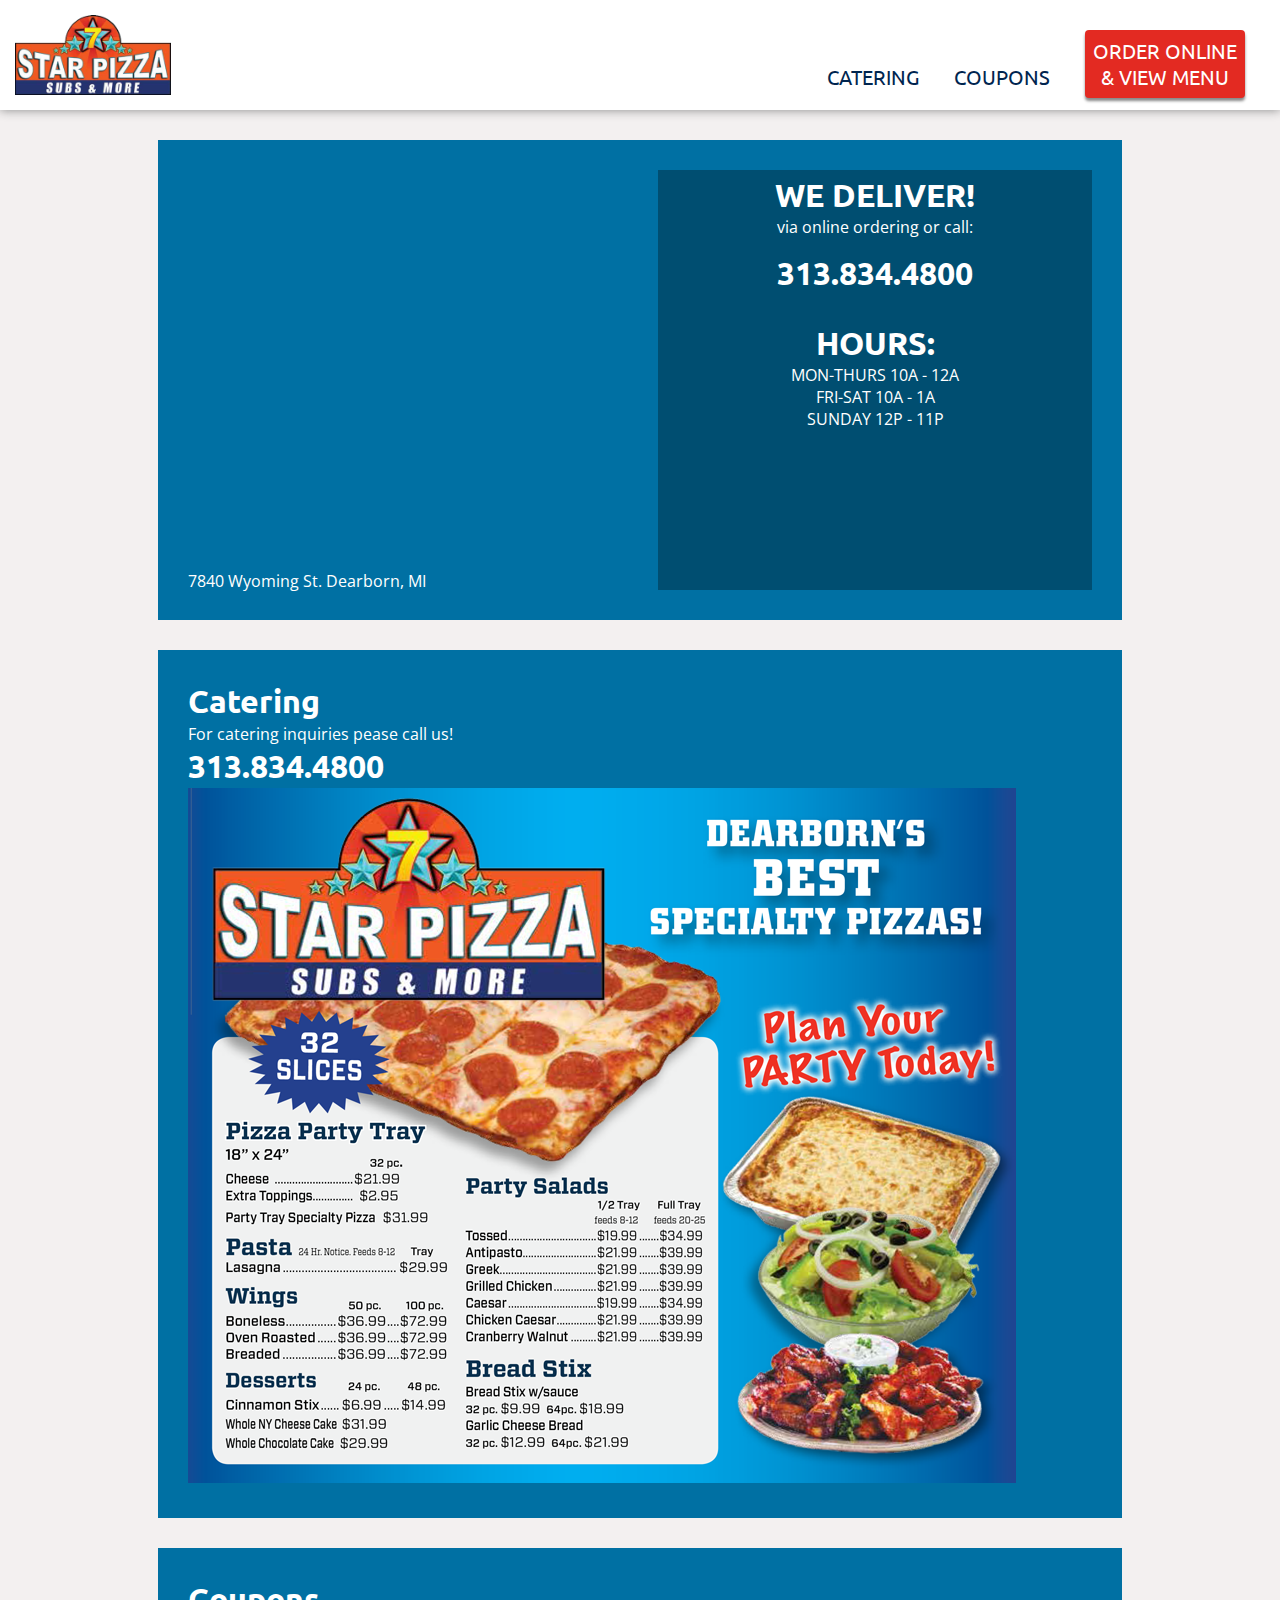
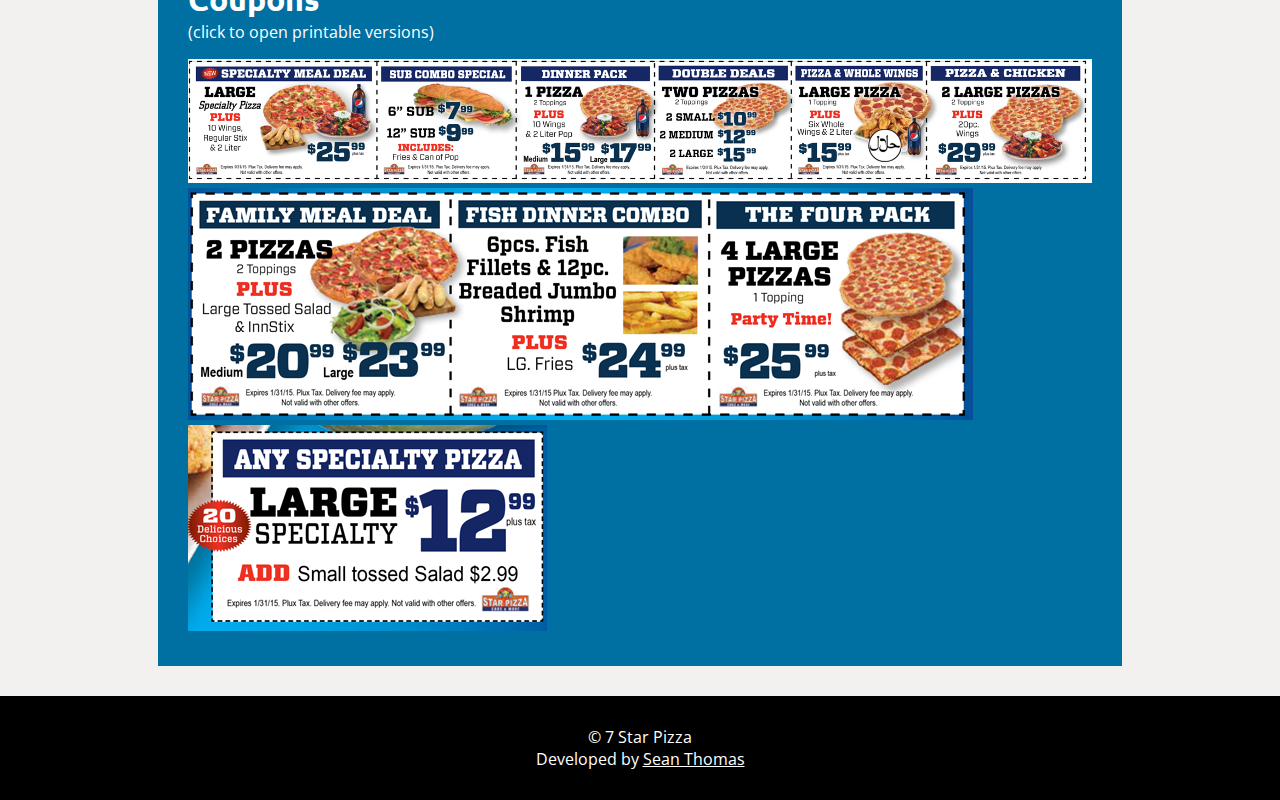
==== main.htm @ f576d67d "first mockup" ====
<!DOCTYPE html PUBLIC "-//W3C//DTD XHTML 1.0 Strict//EN"
 "http://www.w3.org/TR/xhtml1/DTD/xhtml1-strict.dtd">
<html xmlns="http://www.w3.org/1999/xhtml">

<head>
    <title>
    	7 Star Pizza
    </title>
    <link type="text/css" rel="stylesheet" href="style.css">
   <link href='http://fonts.googleapis.com/css?family=Ubuntu:700|Open+Sans:400italic,600italic,700italic,400,700,600' rel='stylesheet' type='text/css'>
   <meta name="viewport" content="width=device-width, initial-scale=1.0" />


</head>


<body>


<div id="header">
	
    <div id="logo"><a href="#" onclick="smoothScroll('');" accesskey="1"><img src="images/logo.png" alt="7 Star Logo"></a></div>
    <ul>
    
    
        
    
       	 
    <li>
    	<a href="#catering" onclick="smoothScroll('catering');">CATERING</a>
    </li>
        
    <li>
    	<a href="#coupons" onclick="smoothScroll('coupons');">COUPONS</a>
    </li>
    <li>
    	<span class="navbarOrder" id="glf-restaurant-order-online">ORDER ONLINE</br>&amp; VIEW MENU</span> 
		<script> (function(d,s,id,h,bid,cuid) { var js,fjs=d.getElementsByTagName(s)[0]; if (d.getElementById(id)) return; js=d.createElement(s);js.id= id;js.src=h+"widget/js/ewm.js"; js.addEventListener('load',function(){gloriafoodWidget(h,[bid],cuid);},false); fjs.parentNode.insertBefore(js,fjs); }(document,'script','glf-embedder-js',"https://www.gloriafood.com/","glf-restaurant-order-online","e5b61a44-60f5-403d-be2a-6bf437c26a3c")); </script>
    </li>
    </ul>
    
</div>


<div id="content">
	
    <div id="contact">
    	<div id="right">
    		<h1>WE DELIVER!</h1>
    		<p>via online ordering or call:</p>
    		<h1>313.834.4800</h1>
    		<h1><br><br><br><br><br><br>HOURS:</h1>
    		<p>MON-THURS 10A - 12A<br>
    			FRI-SAT 10A - 1A<br>
    			SUNDAY 12P - 11P
    		</p>
    	</div>
    	<div id="left">
    		<iframe id="map" frameborder="0" style="border:0" src="https://www.google.com/maps/embed/v1/place?q=7840%20Wyoming%20Street%2C%20Dearborn%2C%20MI%2C%20United%20States&key=AIzaSyAMWW5sTQtnzHOuHHIys45VFIl9ddIp5K8"></iframe>
    		<p>7840 Wyoming St. Dearborn, MI</p>
    	</div>
    	
    	<div style="clear:both"></div>
	</div>
    
    
    <div id="catering">
	    <h1>Catering</h1>
	    <p>For catering inquiries pease call us!</p>
	    <h1>313.834.4800</h1>
	   	<a href="images/catering.png" ><img src="images/catering.png" alt="7 Star Catering Menu"></a>

    </div>
    
    
    <div id="coupons">
	    <h1>Coupons</h1>
	    <p>(click to open printable versions)</p>
	    <a href="images/coupons1.png" ><img src="images/coupons1.png" alt="7 Star Coupons"></a>
	    <a href="images/coupons2.png" ><img src="images/coupons2.png" alt="7 Star Coupons"></a>
	    <a href="images/coupons3.png" ><img src="images/coupons3.png" alt="7 Star Coupons"></a>
	    
    </div>
    
    
</div>

<div id="footer">
	
	&copy; 7 Star Pizza<br>
	Developed by <a link href="http://theseangt.appspot.com">Sean Thomas</a>
	
</div>

<script src="//ajax.googleapis.com/ajax/libs/jquery/1.11.0/jquery.min.js"></script>
</body> 

</html>

<script type="text/javascript">
function currentYPosition() {
    // Firefox, Chrome, Opera, Safari
    if (self.pageYOffset) return self.pageYOffset;
    // Internet Explorer 6 - standards mode
    if (document.documentElement && document.documentElement.scrollTop)
        return document.documentElement.scrollTop;
    // Internet Explorer 6, 7 and 8
    if (document.body.scrollTop) return document.body.scrollTop;
    return 0;
}

function elmYPosition(eID) {
    var elm = document.getElementById(eID);
    var y = elm.offsetTop;
    var node = elm;
    while (node.offsetParent && node.offsetParent != document.body) {
        node = node.offsetParent;
        y += node.offsetTop;
    } return y;
}

function smoothScroll(eID) {
    var startY = currentYPosition();
    var stopY = elmYPosition(eID);

    var distance = stopY > startY ? stopY - startY : startY - stopY;
    if (distance < 100) {
        scrollTo(0, stopY); return;
    }
    var speed = Math.round(distance / 100);
    if (speed >= 20) speed = 20;
    var step = Math.round(distance / 25);
    var leapY = stopY > startY ? startY + step : startY - step;
    var timer = 0;
    if (stopY > startY) {
        for ( var i=startY; i<stopY; i+=step ) {
            setTimeout("window.scrollTo(0, "+leapY+")", timer * speed);
            leapY += step; if (leapY > stopY) leapY = stopY; timer++;
        } return;
    }
    for ( var i=startY; i>stopY; i-=step ) {
        setTimeout("window.scrollTo(0, "+leapY+")", timer * speed);
        leapY -= step; if (leapY < stopY) leapY = stopY; timer++;
    }
    return false;
}

$(document).ready(function () {

    $(window).scroll(function () {
        if ($(this).scrollTop() > 100) {
            $('.scrollup').fadeIn();
        } else {
            $('.scrollup').fadeOut();
        }
    });

    $('.scrollup').click(function () {
        $("html, body").animate({
            scrollTop: 0
        }, 600);
        return false;
    });

});

</script>
---- style.css ----
body 
    {
    font-family: 'Open Sans', sans-serif;
    color: #00254F;
    background-color: #F3F0F0;
    margin:0;
    padding:0;
    border:0;
    }
h1{
	font-family: 'Ubuntu', sans-serif;
	color: white;
}

p
	{
	font-family: 'Open Sans', sans-serif;
    color: white;
    background: none;
	}
#pic
    {
    padding: 14px;
    }

a
    {
    color: white; 
    }

#header 
    {
    font-family: 'Ubuntu', sans-serif; 
    overflow:hidden;
    padding: 0px 0px 0px 0px;
    background-color:white;
    box-shadow: 0px 0px 10px 0px #888888;
    width:100%;
    height:auto;
    z-index:1000;
    top:0px;
    
    }
    
#logo img{
	float:left;
  width: 156px;
  height: 80px;
  margin:15px;
   }
.navbarOrder{
	background:#E32A22;
	padding:8px;
	color:white;
	display:inline-block;
	text-align:center;
	box-shadow: 0px 3px 3px 0px #888888;
	border-radius:4px;
}
.navbarOrder:hover{
	text-decoration:underline;
	
	cursor:pointer;
}
.bigButton{
	
}
.bigButton:hover{
	
}
#header li 
    { 
    font-size: 20px;
    display: inline;
    padding:15px;
    }
    
#header ul 
    {
    list-style: none;
    text-align: right;
    vertical-align: middle;
    padding-right:20px;
    float:right;
    margin: 30px 0 0 0;
    }
    
#header li a
    { 
    	text-decoration:none;
    	color:#00254F;
    }
#header li a:hover
    { 
    	text-decoration:underline;
    }
    
#content{
	max-width:1024px;
	margin:auto;
}

#coupons, #menu, #catering, #contact{
	margin:30px;
	padding:30px;
}
#menu{
	background-color: #D13532;
}
#catering, #contact, #coupons{
	background-color: #0070A3;
}


#left{
	width:48%;
	height:400px;
	float:left;
	margin:auto;
}
#map{
	float:left;
	width:100%;
	height:100%;
	
}
#right{
	width:48%;
	height:400px;
	float:right;
	padding-top:20px;
	background:#7f7f7f;
  background:rgba(0,0,0,0.3);
}


#right h1{
	width:100%;
	text-align:center;
	line-height:10px;
	margin:0;
	padding:0;
}
#right p{
	width:100%;
	text-align:center;
	margin-bottom:30px;
	color:white;
	background:none;
}
#left p{
	color:white;
}
#hours{
	padding-top:60px;
}

#footer{
	background-color:black;
	color:white;
	text-align:center;
	padding:30px;
}
#coupons img{
	max-width:100%;
	height:auto;
}
#coupons h1{
	line-height:0;
}
#catering h1{
	line-height:0;
}
#catering img{
	max-width:100%;
	height:auto;
}
    
/* -----------Smartphone View----------- */ 
@media only screen and (max-width : 520px)   {


#header ul 
    {
    text-align: center;
    vertical-align: middle;
    padding: 15px 0px 15px 0px;
    width:100%;
    margin:0;
    }
#header li{
	display:block;
}
#logo{
	width:156px;
	height:80px;
	margin:auto;
   }
#logo img{
	margin:15px 0px 5px 0px;
	padding:0;
}

#left{
	width:100%;
	height:400px;
	margin-top:30px;
}
#map{
	width:100%;
	height:100%;
	
}
#right{
	width:100%;
	height:auto;
	margin:auto;
}


}

/* -----------Tablet View----------- */ 
@media only screen and (max-width : 797px) and (min-width : 481px)   {


#header ul 
    {
    text-align: center;
    vertical-align: middle;
    padding: 15px 0px 15px 0px;
    width:100%;
    margin:0;
    }
#logo{
	width:156px;
	height:80px;
	margin:auto;
   }
#logo img{
	margin:15px 0px 5px 0px;
	padding:0;
}
#left{
	width:100%;
	height:400px;
	margin-top:30px;
}
#map{
	width:100%;
	height:100%;
	
}
#right{
	width:100%;
	height:auto;
	margin:auto;
}


}
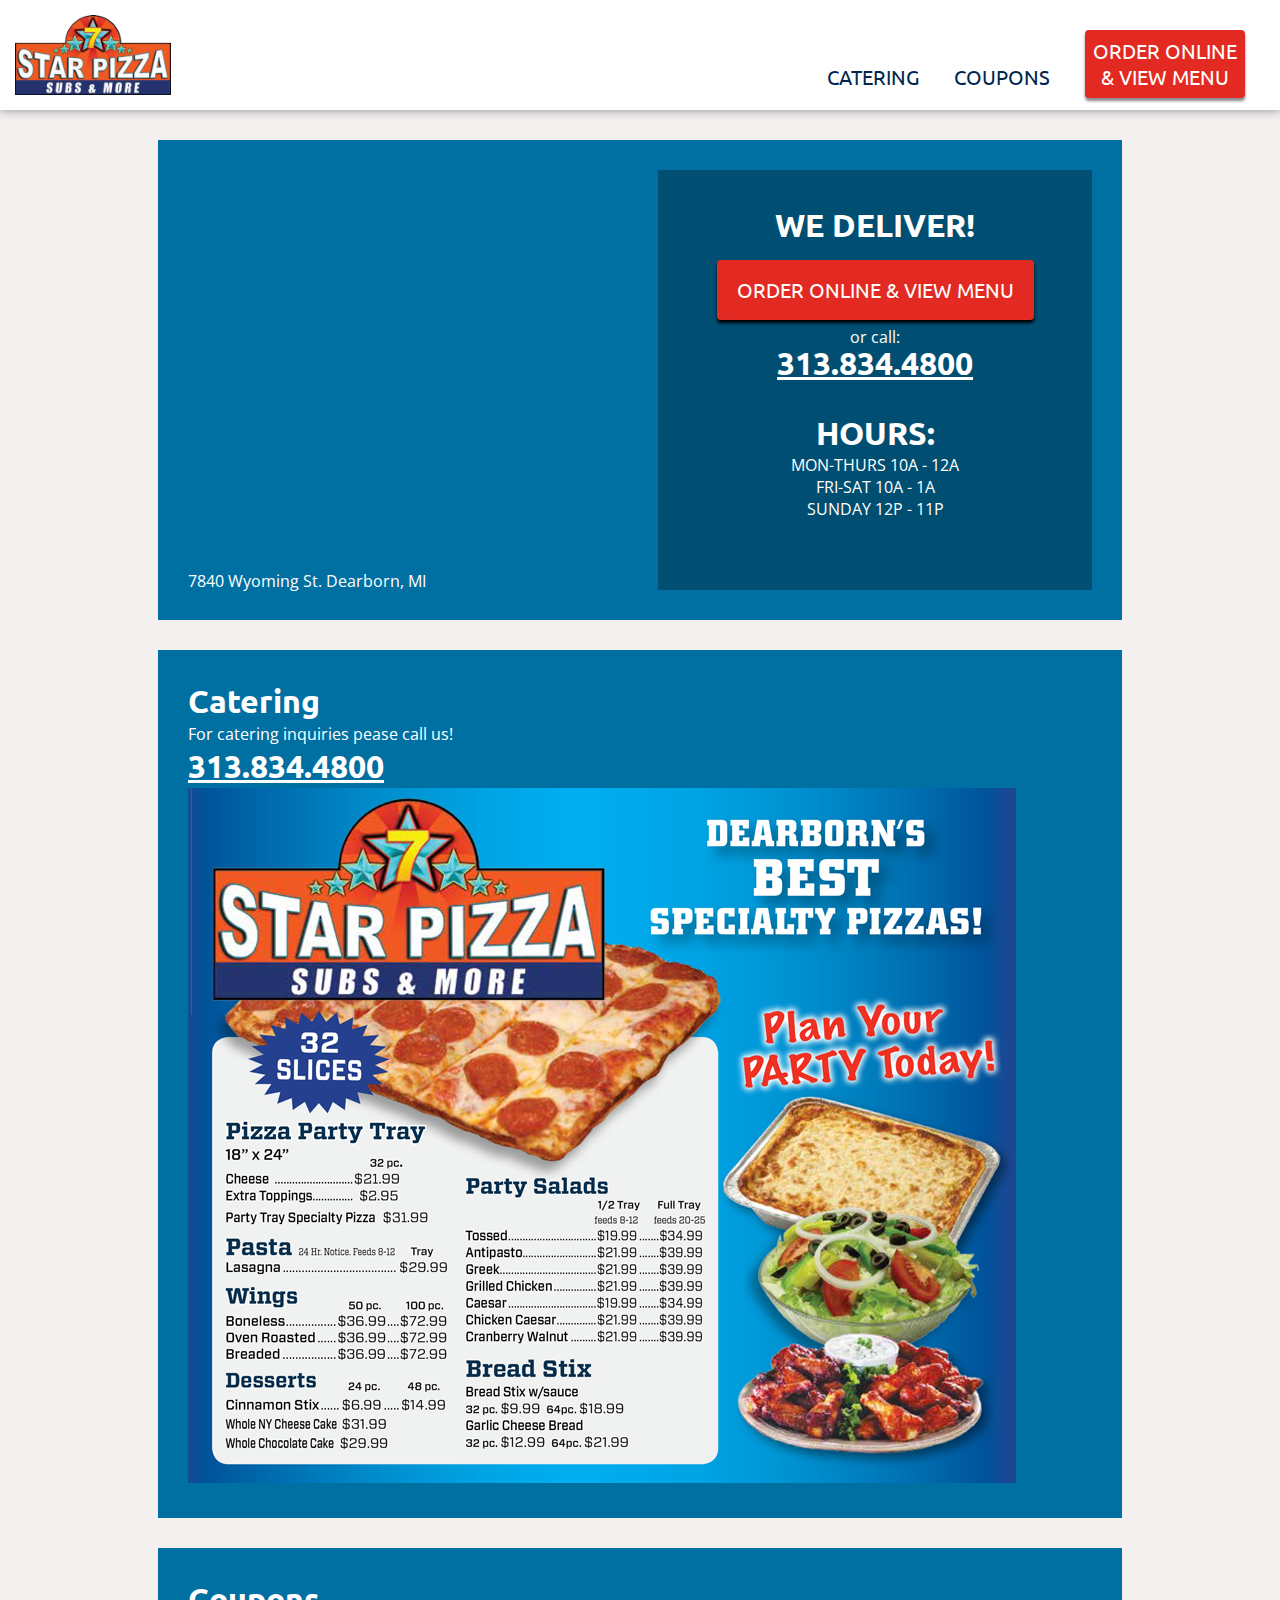
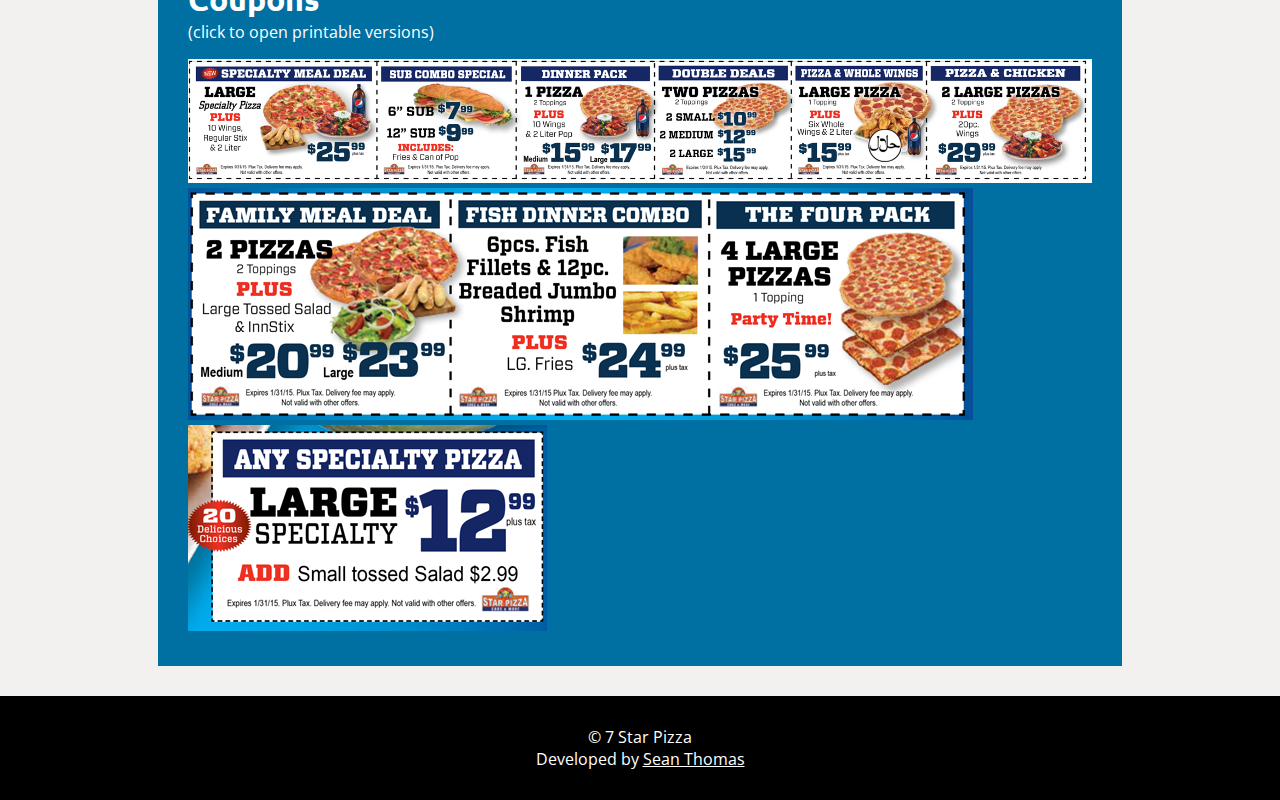
==== commit c21155b1: "First Deployment Version" ====
--- a/main.htm
+++ b/main.htm
@@ -34,8 +34,7 @@
     	<a href="#coupons" onclick="smoothScroll('coupons');">COUPONS</a>
     </li>
     <li>
-    	<span class="navbarOrder" id="glf-restaurant-order-online">ORDER ONLINE</br>&amp; VIEW MENU</span> 
-		<script> (function(d,s,id,h,bid,cuid) { var js,fjs=d.getElementsByTagName(s)[0]; if (d.getElementById(id)) return; js=d.createElement(s);js.id= id;js.src=h+"widget/js/ewm.js"; js.addEventListener('load',function(){gloriafoodWidget(h,[bid],cuid);},false); fjs.parentNode.insertBefore(js,fjs); }(document,'script','glf-embedder-js',"https://www.gloriafood.com/","glf-restaurant-order-online","e5b61a44-60f5-403d-be2a-6bf437c26a3c")); </script>
+    	<a href="https://www.orderstart.com/7starpizza" class="navbarOrder">ORDER ONLINE</br>&amp; VIEW MENU</a> 
     </li>
     </ul>
     
@@ -47,8 +46,9 @@
     <div id="contact">
     	<div id="right">
     		<h1>WE DELIVER!</h1>
-    		<p>via online ordering or call:</p>
-    		<h1>313.834.4800</h1>
+    		<a href="https://www.orderstart.com/7starpizza" class="navbarOrder" id="inContact">ORDER ONLINE &amp; VIEW MENU</a> 
+    		<p>or call:</p>
+    		<h1><a href="tel:+1-313-834-4800">313.834.4800</a></h1>
     		<h1><br><br><br><br><br><br>HOURS:</h1>
     		<p>MON-THURS 10A - 12A<br>
     			FRI-SAT 10A - 1A<br>
@@ -67,7 +67,7 @@
     <div id="catering">
 	    <h1>Catering</h1>
 	    <p>For catering inquiries pease call us!</p>
-	    <h1>313.834.4800</h1>
+	    <h1><a href="tel:+1-313-834-4800">313.834.4800</a></h1>
 	   	<a href="images/catering.png" ><img src="images/catering.png" alt="7 Star Catering Menu"></a>
 
     </div>
--- a/style.css
+++ b/style.css
@@ -52,11 +52,25 @@
 .navbarOrder{
 	background:#E32A22;
 	padding:8px;
-	color:white;
+	color:white !important;
 	display:inline-block;
 	text-align:center;
 	box-shadow: 0px 3px 3px 0px #888888;
 	border-radius:4px;
+}
+#inContact{
+	font-family: 'Ubuntu', sans-serif; 
+	max-width:400px;
+	line-height:40px;
+	text-decoration:none;
+	box-shadow: 0px 3px 3px 0px black;
+	display:table;
+	margin: 30px auto -10px auto;
+	font-size:20px;
+	padding: 10px 20px 10px 20px;
+}
+#inContact:hover{
+	text-decoration:underline;
 }
 .navbarOrder:hover{
 	text-decoration:underline;
@@ -127,9 +141,9 @@
 }
 #right{
 	width:48%;
-	height:400px;
+	height:350px;
 	float:right;
-	padding-top:20px;
+	padding:50px 0px 20px 0px;
 	background:#7f7f7f;
   background:rgba(0,0,0,0.3);
 }
@@ -145,7 +159,7 @@
 #right p{
 	width:100%;
 	text-align:center;
-	margin-bottom:30px;
+	margin-bottom:10px;
 	color:white;
 	background:none;
 }
@@ -201,15 +215,18 @@
 	margin:15px 0px 5px 0px;
 	padding:0;
 }
-
+#coupons, #menu, #catering, #contact{
+	margin:10px;
+	padding:10px;
+}
 #left{
 	width:100%;
 	height:400px;
-	margin-top:30px;
+	margin-top:10px;
 }
 #map{
 	width:100%;
-	height:100%;
+	height:95%;
 	
 }
 #right{
@@ -242,6 +259,10 @@
 	margin:15px 0px 5px 0px;
 	padding:0;
 }
+#coupons, #menu, #catering, #contact{
+	margin:10px;
+	padding:10px;
+}
 #left{
 	width:100%;
 	height:400px;
@@ -249,7 +270,7 @@
 }
 #map{
 	width:100%;
-	height:100%;
+	height:95%;
 	
 }
 #right{
